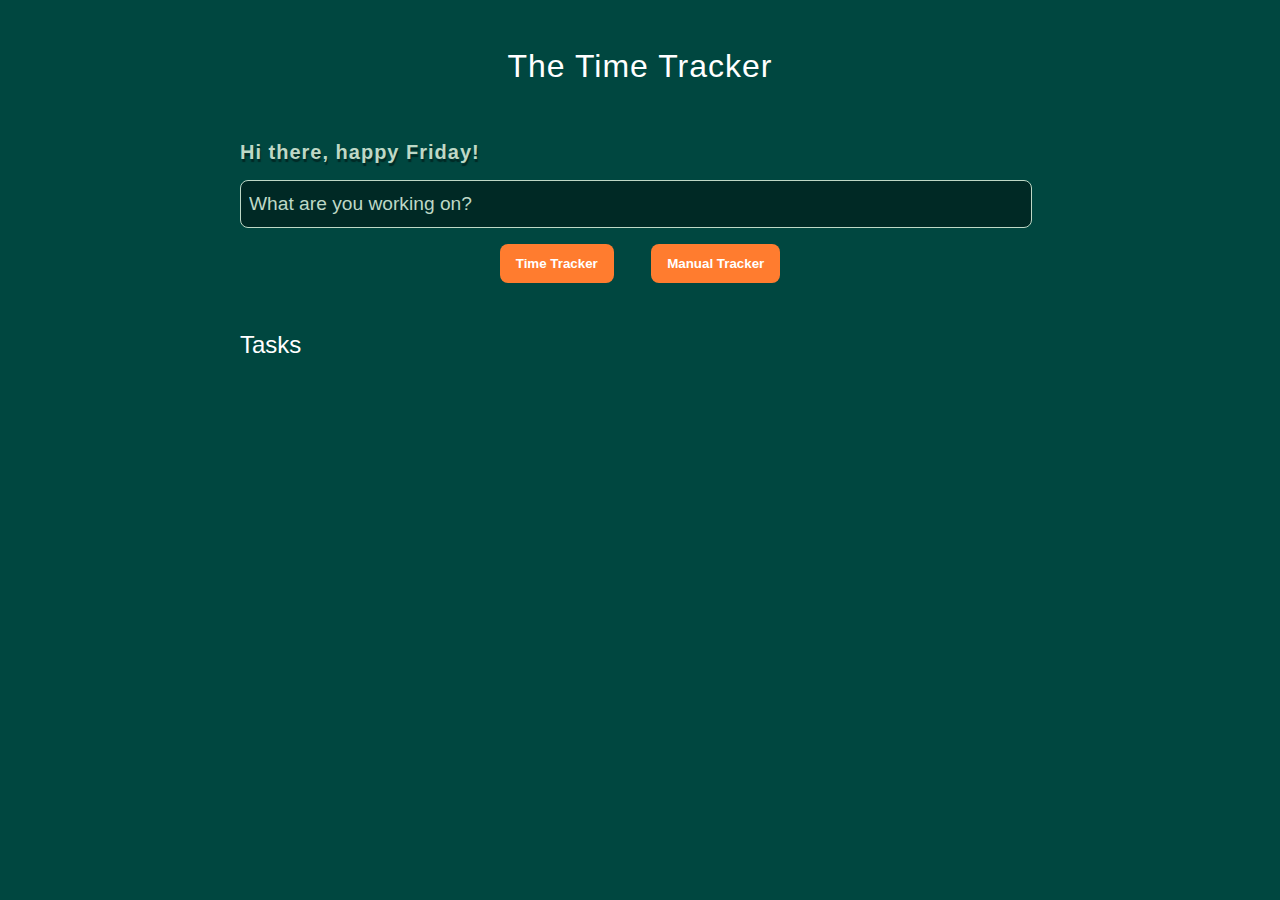
==== src/index.html @ 9257a8f7 "first commit" ====
<!DOCTYPE html>
<html lang="en">
  <head>
    <meta charset="UTF-8" />
    <meta name="viewport" content="width=device-width, initial-scale=1.0" />
    <title>Your JavaScript Playground</title>
    <link rel="stylesheet" href="css/style.css" />
  </head>
<body>
  <header>
    <h1>The Time Tracker</h1>
  
  </header>
  <h2 id="switch"></h2>
  <form id="task-form">
    <input type="text" name="task-input" id="task-input" placeholder="What are you working on?" />
    
  </form>
  <div class="button-container">
    <button  class="time-tracker-button">Time Tracker</button>
    <button class="manual-tracker-button">Manual Tracker</button>
  </div>
  <main>
    <section class="task-list">
      <h2>Tasks</h2>
      <div id="tasks">
        <!--
                        <div class="task">
                            <div class="content">
                                <input type="text" class="text" value="A new task" readonly />
                            </div>
                            <div class="counter">
                                <div class="time">
                                    00:00:00
                                </div>
                                <div class="controls">
                                    <button class="start">Start</button>
                                    <button class="stop">Stop</button>
                                    <button class="reset">Reset</button>
                                </div>
                            </div>
                            <div class="actions">
                                <button class="edit">Edit Task</button>
                                <button class="delete">Delete Task</button>
                                <button class="download">Download as CSV</button>
                            </div>
                        </div>
                    -->
      </div>
    </section>
  </main>

  <script src="./js/index.js"></script>
</body>

</html>
---- src/css/style.css ----
@import url('https://fonts.googleapis.com/css2?family=Open+Sans:wght@300;400&display=swap');

:root {
  --dark-green: #002925;
  --green: #004740;
  --orange: #ff7c2f;
  --light: #FFFFFF;
  --grey: #bed8c6;
  --font-lg: 1.2rem;
  --red: #b90025;
}

* {
  margin: 0;
  box-sizing: border-box;
  font-family: "Fira sans", sans-serif;
}

body {
  display: flex;
  flex-direction: column;
  min-height: 100vh;
  background-color: var(--green);
  color: var(--light);
  letter-spacing: 1px;
  padding: 2rem 1rem;
}

header {
  max-width: 800px;
  width: 100%;
  margin: 1rem auto 1.5rem auto;
  text-align: center;
}

header h1 {
  font-weight: 400;
  margin-bottom: 1rem;
}

#switch {
  display: flex;
  justify-content: left;
  align-items: flex-start;
  max-width: 800px;
  width: 100%;
  margin: auto;
  padding-top: 1rem;
  padding-bottom: 0.5rem;
  font-size: 1.25rem;
  font-weight: 600;
  color: var(--grey);
  text-shadow: 1px 3px 1px var(--dark-green);
}

#task-form {
  display: flex;
  justify-content: center;
  align-items: center;
  max-width: 800px;
  width: 100%;
  margin: auto;
  padding: 0.5rem 0 1rem 0;
}

input,
button {
  appearance: none;
  border: none;
  outline: none;
  background: none;
}

.button-container {
  text-align: center;
  margin-bottom: 2rem;
}

.time-tracker-button,
.manual-tracker-button {
  padding: 0.75rem 1rem;
  border: none;
  border-radius: 0.5rem;
  cursor: pointer;
  margin: 0 1rem;
}

.time-tracker-button {
  background-color: var(--orange);
  color: var(--light);
}

.manual-tracker-button {
  background-color: var(--orange);
  color: var(--light);
}

.time-tracker-button:hover,
.manual-tracker-button:hover {
  opacity: 0.8;
}

/*manual tracker css*/
.manual-tracker-form {
  margin-top: 1rem;
  background-color: var(--dark-green);
  padding: 1rem;
  border-radius: 0.5rem;
}
.task{
  margin-top: 1rem;
    background-color: var(--dark-green);
    padding: 1rem;
    border-radius: 0.5rem;
}

.manual-tracker-form h2 {
  color: var(--light);
  font-size: 1.2rem;
  margin-bottom: 1rem;
}

.manual-tracker-form form {
  display: flex;
  flex-direction: column;
  align-items: center;
}

.manual-tracker-form input[type="text"],
.manual-tracker-form button {
  margin-bottom: 1rem;
  padding: 0.5rem;
  border-radius: 0.5rem;
  border: 1px solid var(--grey);
  background-color: var(--dark-green);
  color: var(--light);
}

.manual-tracker-form input[type="text"]::placeholder {
  color: var(--grey);
}

.manual-tracker-form button {
  cursor: pointer;
  transition: background-color 0.3s;
}

.manual-tracker-form button:hover {
  background-color: var(--orange);
  /* Change button hover color to orange */
}

.manual-tracker-form .time-inputs {
  display: flex;
  gap: 1rem;
  margin: 5px;
  /* Add gap between time inputs */
  align-items: center;
  /* Center items vertically */
}

.manual-tracker-form .time-inputs input {
  flex: 1;
}



.manual-tracker-form .add-button {
  margin: 10px;
width: 30%;
  background-color: var(--orange);
  /* Change add button color to orange */
}
.date-inputs{
  background-color: var(--light);
  color: #002925;
  padding:3px;
  border-radius: 0.5rem;
    border: 1px solid var(--grey);
}

 .delete {
  color: white;
  
  background-color: var(--red);
    border: 1px solid var(--red);
  /* Change delete button color to red */
}
.delete-button{
height: 40px;
  padding: 4px;
}
@media (min-width: 768px) {
  .manual-tracker-form {
    padding: 1.5rem;
  }
}

#task-input {
  flex: 1 1 0%;
  padding: 0.75rem 0.5rem;
  background-color: var(--dark-green);
  color: var(--light);
  border: 1px solid var(--grey);
  border-radius: 0.5rem;
  margin-right: 0.5rem;
}

#task-input::placeholder {
  color: var(--grey);
}

@media (min-width: 768px) {
  #task-input {
    font-size: var(--font-lg);
  }
}

#task-submit {
  color: var(--light);
  font-weight: 600;
  border: 1px solid var(--grey);
  border-radius: 0.5rem;
  padding: 0.75rem 1rem;
  cursor: pointer;
  transition: 0.4s;
}

#task-submit:hover {
  opacity: 0.8;
}

main {
  flex: 1 1 0%;
  max-width: 800px;
  width: 100%;
  margin: 0 auto;
}

.task-list {
  padding: 1rem 0;
}

.task-list h2 {
  font-weight: 400;
  letter-spacing: normal;
  margin-bottom: 0.5rem;
}

#tasks {
  display: flex;
  flex-direction: column-reverse;
}

#tasks .task {
  margin: 0.5rem 0;
  padding: 0.5rem;
  background-color: var(--dark-green);
  border-radius: 0.5rem;
}

@media (min-width: 1000px) {
  #tasks .task {
    padding: 1rem 2rem;
  }
}

.task .content {
  flex: 1 1 0%;
}

.task .content .text {
  color: var(--light);
  padding-top: 0.5rem;
  width: 100%;
  display: block;
  transition: 0.4s;
}

.task .content .text:not(:read-only) {
  border-bottom: 1px solid var(--grey);
  color: var(--grey);
}

@media (min-width: 768px) {
  .text {
    font-size: var(--font-lg);
  }
}

.task .counter {
  display: flex;
  justify-content: space-between;
  align-items: center;
  padding: 1rem 0.2rem;
}

@media (min-width: 768px) {
  .text .time {
    font-size: var(--font-lg);
  }
}

.task .counter .controls button {
  background-color: var(--orange);
  color: var(--light);
  padding: 0.5rem 0.75rem;
  border-radius: 0.5rem;
  margin-right: 0.25rem;
  transition: 0.4s;
  cursor: pointer;
}

.task .counter .controls button:hover {
  opacity: 0.8;
}

.task .actions {
  padding: 0.5rem;
  display: flex;
  justify-content: center;
  align-items: center;
  gap: 0.5rem;
}

.task .actions button {
  color: var(--light);
  padding: 0.5rem 1rem;
  border-radius: 0.5rem;
  cursor: pointer;
  transition: 0.4s;
}

.task .actions .edit,
.download {
  border: 1px solid var(--light);
}

.task .actions .delete {
  background-color: var(--red);
  border: 1px solid var(--red);
}

.actions button:hover {
  opacity: 0.8;
}

@media (min-width: 1000px) {
  button {
    font-weight: 600;
  }

  .counter .controls {
    display: flex;
    justify-content: flex-end;
    align-items: center;
    gap: 0.5rem;
  }

  .controls button {
    padding: 1rem 2rem;
  }

  .task .actions {
    gap: 1rem;
  }

  .actions button {
    padding: 1.5rem 2.2rem;
  }
}

/* nav */

.nav-start {
  text-align: center;
  font-family: "Avenir Next", sans-serif;
  ;
  font-weight: 700;
  background-color: transparent !important;
  color: var(--light) !important;
  margin-bottom: 2rem;
}

.nav-start:hover {
  color: coral !important;
}

a {
  text-decoration: none;
}
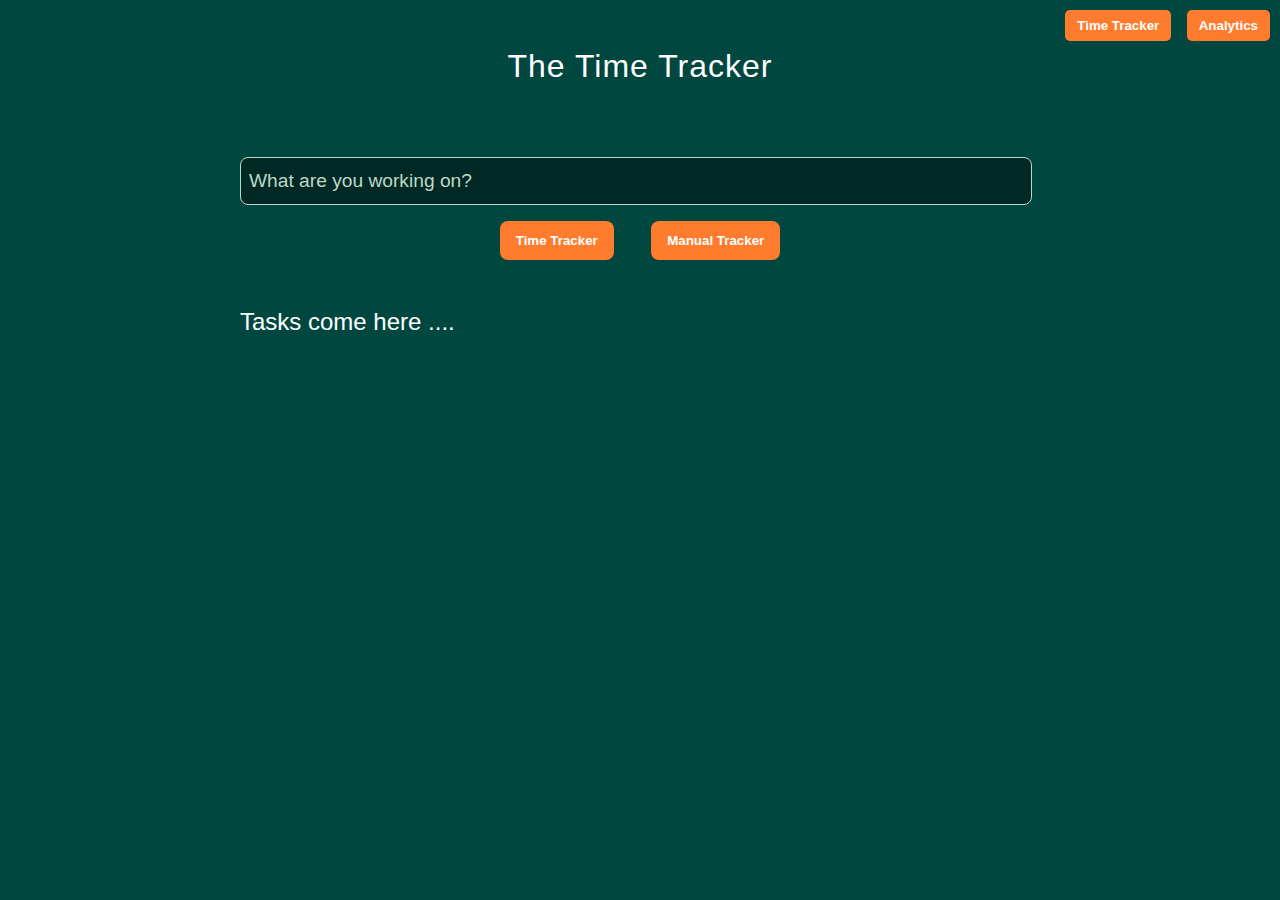
==== commit 2812ab9f: "added analylics page" ====
--- a/src/index.html
+++ b/src/index.html
@@ -9,7 +9,10 @@
 <body>
   <header>
     <h1>The Time Tracker</h1>
-  
+  <div class="nav-buttons">
+    <button class="nav-button" onclick="location.href='index.html'">Time Tracker</button>
+    <button class="nav-button" onclick="location.href='analytics.html'">Analytics</button>
+  </div>
   </header>
   <h2 id="switch"></h2>
   <form id="task-form">
@@ -22,7 +25,7 @@
   </div>
   <main>
     <section class="task-list">
-      <h2>Tasks</h2>
+      <h2>Tasks come here ....</h2>
       <div id="tasks">
         <!--
                         <div class="task">
--- a/src/css/style.css
+++ b/src/css/style.css
@@ -388,4 +388,21 @@
 
 a {
   text-decoration: none;
-}+}
+
+/*analytic page styling*/
+ .nav-buttons {
+   position: absolute;
+   top: 10px;
+   right: 10px;
+ }
+
+ .nav-button {
+   margin-left: 10px;
+   padding: 8px 12px;
+   border: none;
+   border-radius: 5px;
+   background-color: var(--orange);
+   color: var(--light);
+   cursor: pointer;
+ }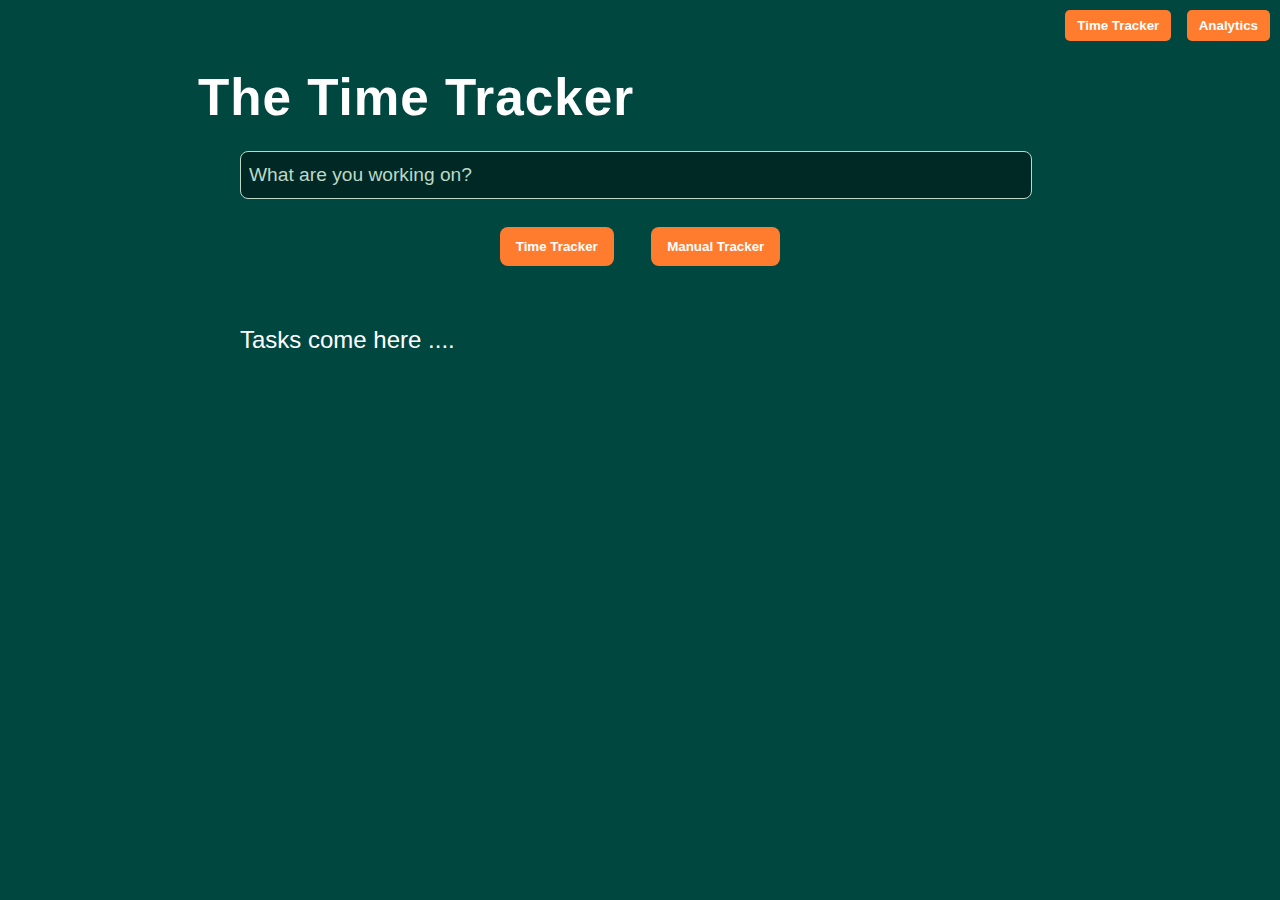
==== commit 61b9a231: "added responsive feactures" ====
--- a/src/index.html
+++ b/src/index.html
@@ -14,7 +14,7 @@
     <button class="nav-button" onclick="location.href='analytics.html'">Analytics</button>
   </div>
   </header>
-  <h2 id="switch"></h2>
+ 
   <form id="task-form">
     <input type="text" name="task-input" id="task-input" placeholder="What are you working on?" />
     
@@ -53,7 +53,7 @@
     </section>
   </main>
 
-  <script src="./js/index.js"></script>
+  <script src="./js/index.js" type="module"></script>
 </body>
 
 </html>
--- a/src/css/style.css
+++ b/src/css/style.css
@@ -29,13 +29,15 @@
 header {
   max-width: 800px;
   width: 100%;
-  margin: 1rem auto 1.5rem auto;
+ margin-top: 20px;
   text-align: center;
 }
 
 header h1 {
-  font-weight: 400;
-  margin-bottom: 1rem;
+  line-gap-override: 1vh;
+  font-size: 4vw;
+  font-weight: 2rem;
+  margin: 1rem;
 }
 
 #switch {
@@ -82,7 +84,7 @@
   border: none;
   border-radius: 0.5rem;
   cursor: pointer;
-  margin: 0 1rem;
+  margin: 12px 1rem;
 }
 
 .time-tracker-button {
@@ -91,6 +93,7 @@
 }
 
 .manual-tracker-button {
+
   background-color: var(--orange);
   color: var(--light);
 }
@@ -152,6 +155,7 @@
 
 .manual-tracker-form .time-inputs {
   display: flex;
+  flex-wrap: wrap;
   gap: 1rem;
   margin: 5px;
   /* Add gap between time inputs */
@@ -181,8 +185,10 @@
 
  .delete {
   color: white;
-  
+  margin: 5px;
   background-color: var(--red);
+  border-radius: 0.5rem;
+  padding: 10px;
     border: 1px solid var(--red);
   /* Change delete button color to red */
 }
@@ -247,6 +253,7 @@
   margin-bottom: 0.5rem;
 }
 
+
 #tasks {
   display: flex;
   flex-direction: column-reverse;
@@ -290,6 +297,7 @@
 
 .task .counter {
   display: flex;
+  flex-wrap: wrap;
   justify-content: space-between;
   align-items: center;
   padding: 1rem 0.2rem;
@@ -405,4 +413,37 @@
    background-color: var(--orange);
    color: var(--light);
    cursor: pointer;
- }+ }
+
+         .analytics-content {
+           max-width: 800px;
+           margin: 0 auto;
+           background-color: #fff;
+           padding: 20px;
+           border-radius: 8px;
+           box-shadow: 0 0 10px rgba(0, 0, 0, 0.1);
+         }
+    
+         canvas {
+           margin-top: 20px;
+         }
+
+ @media (max-width: 545px) {
+header h1 {
+  font-size: larger;
+}
+}
+
+@media(max-width: 240px){
+  .counter{
+    justify-content: center;
+    
+  }
+ .time, .controls{
+  padding: 5px;
+    margin: auto;
+  }
+}
+.task{
+  padding: 20px;
+}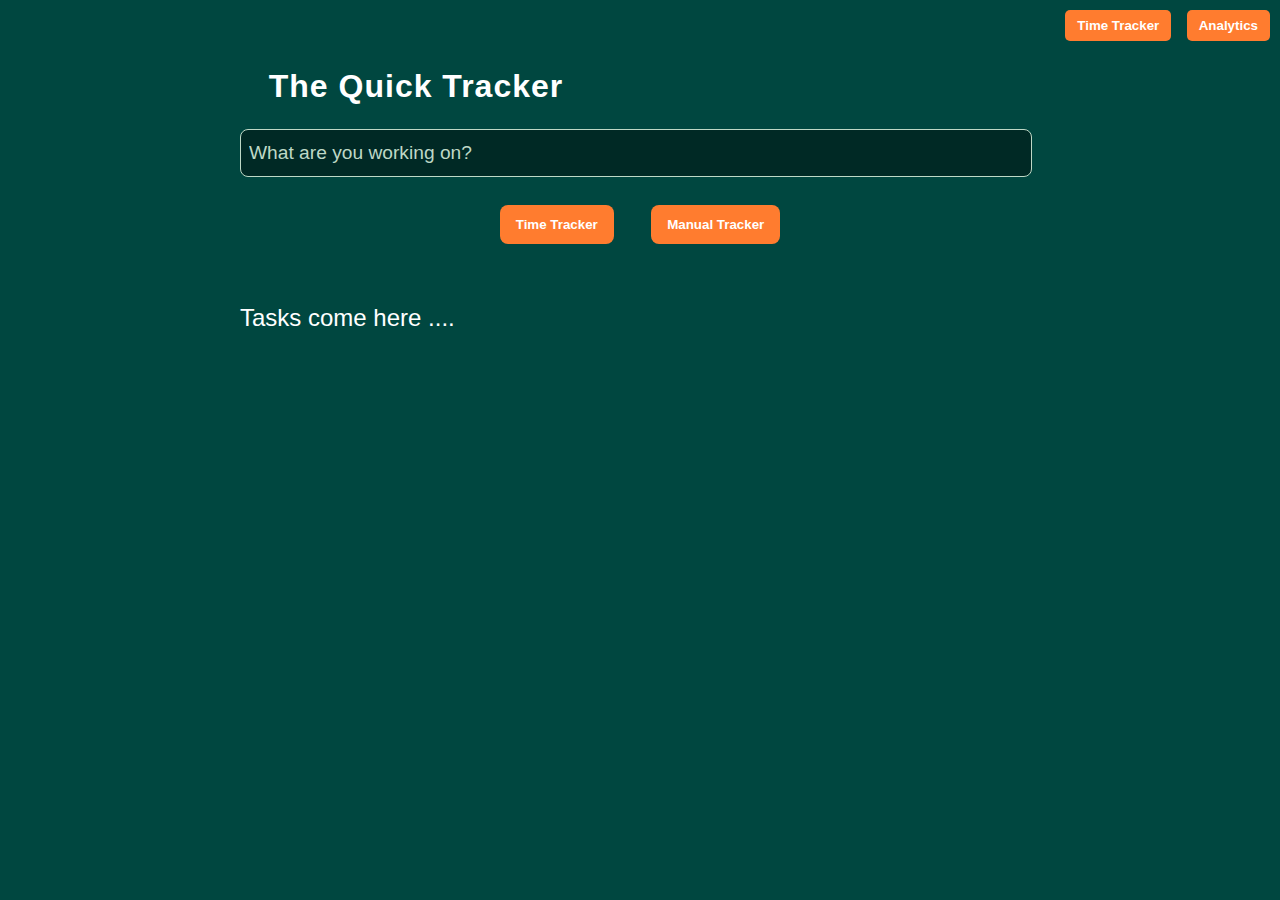
==== commit 8afb8188: "corrected error of analytics.js file" ====
--- a/src/index.html
+++ b/src/index.html
@@ -1,5 +1,5 @@
 <!DOCTYPE html>
-<html lang="en">
+<html lang="en"> 
   <head>
     <meta charset="UTF-8" />
     <meta name="viewport" content="width=device-width, initial-scale=1.0" />
@@ -8,7 +8,7 @@
   </head>
 <body>
   <header>
-    <h1>The Time Tracker</h1>
+    <h1>The Quick Tracker</h1>
   <div class="nav-buttons">
     <button class="nav-button" onclick="location.href='index.html'">Time Tracker</button>
     <button class="nav-button" onclick="location.href='analytics.html'">Analytics</button>
--- a/src/css/style.css
+++ b/src/css/style.css
@@ -35,7 +35,7 @@
 
 header h1 {
   line-gap-override: 1vh;
-  font-size: 4vw;
+  font-size: 2.5vw;
   font-weight: 2rem;
   margin: 1rem;
 }
